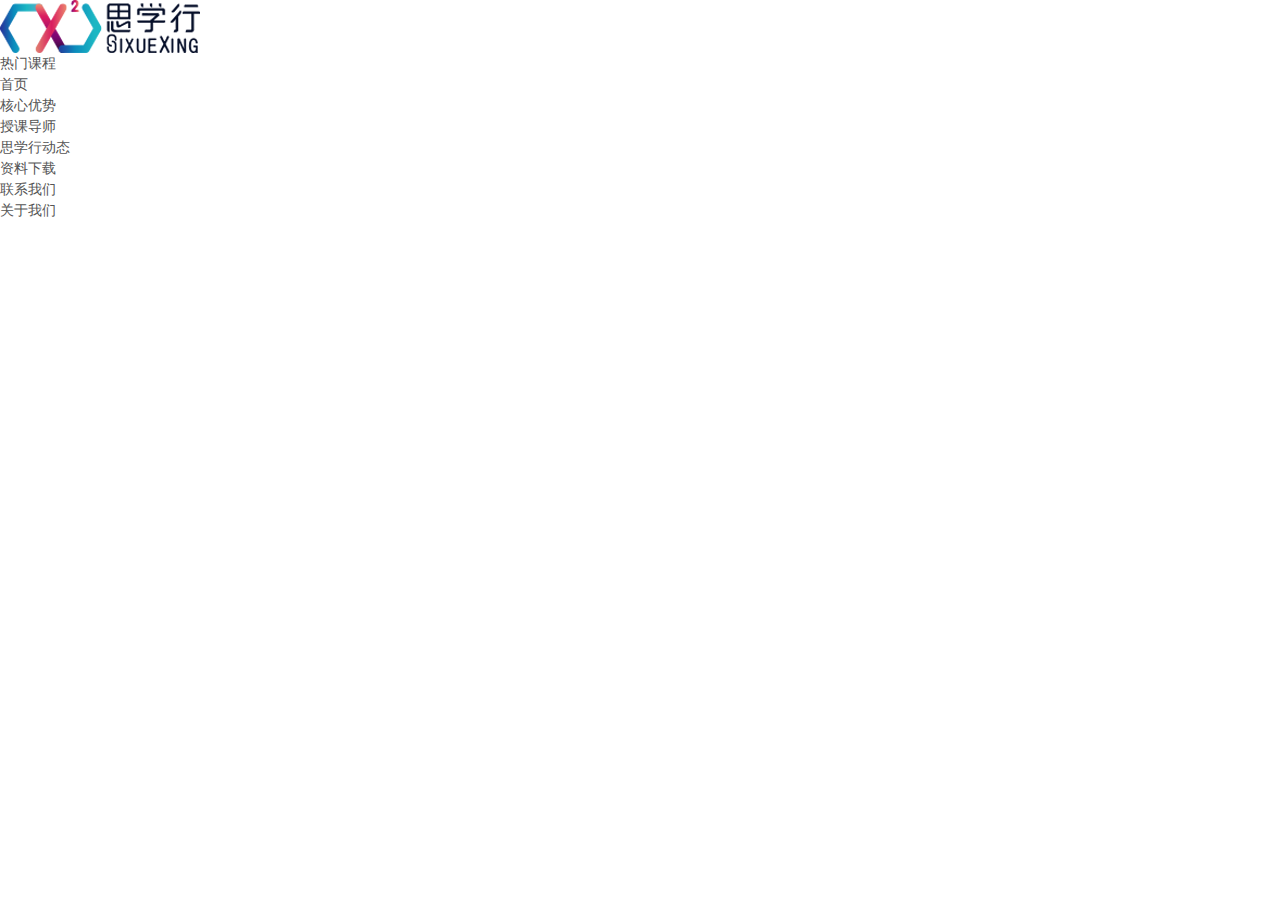
==== index.html @ 497a77ad "update" ====
<!DOCTYPE html>
<html>
	<head>
		<meta charset="utf-8">
		<title>思学行</title>
		<link rel="stylesheet" href="css/bootstrap.css">
		<link rel="stylesheet" href="css/swiper.css">
		<link rel="stylesheet" type="text/css" href="css/init.css"/>
		<script type="text/javascript" src="js/utils/zepto1-2.min.js"></script>
	</head>
	<body>
		<div className='header-container'>
			<div className="header-position">
				<div className="header-top">
					<img src="../images/logo.png" alt=""/>
				</div>
				<div className="header-nav">
					<div className="nav-left">热门课程</div>
					<ul className="nav-right">
						<li>首页<span></span></li>
						<li>核心优势<span></span></li>
						<li>授课导师<span></span></li>
						<li>思学行动态<span></span></li>
						<li>资料下载<span></span></li>
						<li>联系我们<span></span></li>
						<li>关于我们<span></span></li>
					</ul>
				</div>
			</div>
		</div>
	</body>
</html>
---- css/init.css ----
body,div,dl,dt,dd,ul,ol,li,h1,h2,h3,h4,h5,h6,pre,code,form,fieldset,legend,input,button,textarea,p,blockquote,th,td { margin:0; padding:0; }
body { background:#fff; color:#555; font-size:14px; font-family: Verdana, Arial, Helvetica, sans-serif; }
td,th,caption { font-size:14px; }
h1, h2, h3, h4, h5, h6 { font-weight:normal; font-size:100%; }
address, caption, cite, code, dfn, em, strong, th, var { font-style:normal; font-weight:normal;}
a { color:#555; text-decoration:none; }
a:hover { text-decoration:underline; }
img { border:none; }
ol,ul,li { list-style:none; }
input, textarea, select, button { font:14px Verdana,Helvetica,Arial,sans-serif; }
table { border-collapse:collapse; }
html {overflow-y: scroll;}

.clearfix:after {content: "."; display: block; height:0; clear:both; visibility: hidden;}
.clearfix { *zoom:1; }
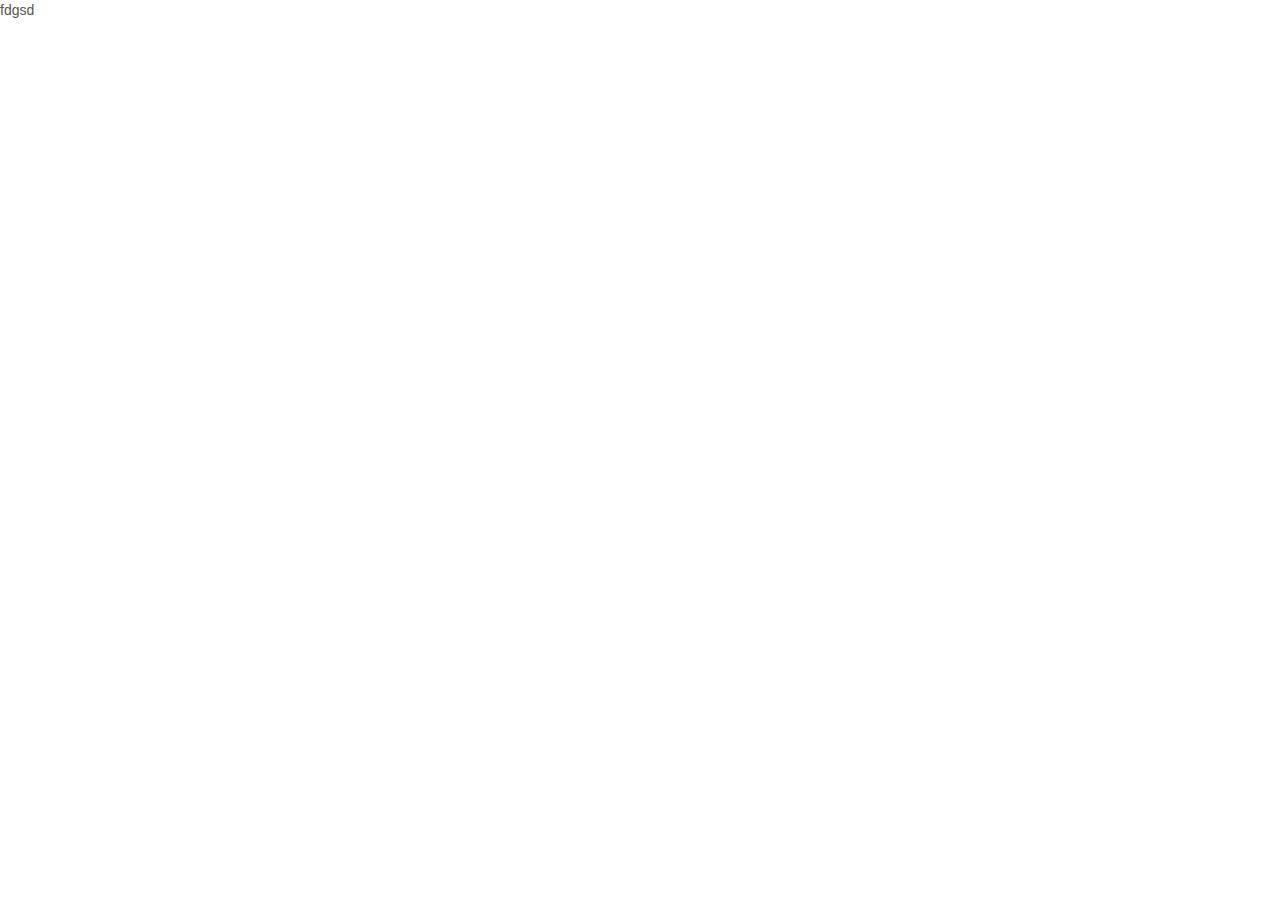
==== commit 95da62c0: "update" ====
--- a/index.html
+++ b/index.html
@@ -2,31 +2,20 @@
 <html>
 	<head>
 		<meta charset="utf-8">
+		<meta name="viewport" content="width=device-width, user-scalable=no, initial-scale=1.0, maximum-scale=1.0, minimum-scale=1.0">
 		<title>思学行</title>
+
 		<link rel="stylesheet" href="css/bootstrap.css">
-		<link rel="stylesheet" href="css/swiper.css">
+		<link rel="stylesheet" href="css/swiper.min.css">
 		<link rel="stylesheet" type="text/css" href="css/init.css"/>
-		<script type="text/javascript" src="js/utils/zepto1-2.min.js"></script>
+		<link rel="stylesheet" type="text/css" href="css/header.css">
+		<script src="js/utils/jquery.1.9.min.js" type="text/javascript" charset="utf-8"></script>
+		<script src="js/utils/swiper.min.js" type="text/javascript" charset="utf-8"></script>
+		<script src="js/utils/pm.min.js" type="text/javascript" charset="utf-8"></script>
 	</head>
 	<body>
-		<div className='header-container'>
-			<div className="header-position">
-				<div className="header-top">
-					<img src="../images/logo.png" alt=""/>
-				</div>
-				<div className="header-nav">
-					<div className="nav-left">热门课程</div>
-					<ul className="nav-right">
-						<li>首页<span></span></li>
-						<li>核心优势<span></span></li>
-						<li>授课导师<span></span></li>
-						<li>思学行动态<span></span></li>
-						<li>资料下载<span></span></li>
-						<li>联系我们<span></span></li>
-						<li>关于我们<span></span></li>
-					</ul>
-				</div>
-			</div>
+		<div class='header-container'>
+			fdgsd
 		</div>
 	</body>
 </html>
--- a/css/header.css
+++ b/css/header.css
@@ -0,0 +1,75 @@
+.header-position{
+    width: 1200px;
+    margin: 0 auto;
+}
+.header-top{
+	height: 110px;
+	width: 100%;
+}
+
+.header-top img{
+  margin: 30px 0;
+}
+
+.header-container{
+  height: 160px;
+  width: 100%;
+  min-width: 1200px;
+  
+  .header-nav{
+    position: relative;
+    height: 50px;
+    width: 100%;
+    display: flex;
+    flex-wrap: nowrap;
+    .nav-left{
+      width: 200px;
+      min-width: 200px;
+      line-height: 50px;
+      color: #fff;
+      text-align: center;
+      background-color: #007aff;
+    }
+    .nav-right{
+      width: calc(100vw - 200px);
+      line-height: 50px;
+      padding:0 104px;
+      box-sizing: border-box;
+      display: flex;
+      flex-wrap: nowrap;
+      li {
+        line-height: 50px;
+        min-width: 70px;
+        text-align: center;
+        margin: 0 10px;
+        &:hover{
+          span{
+            width: 100%;
+            transition:width .5s;
+          }
+        }
+        span{
+          width: 0;
+          margin: 0 auto;
+          transition:width .5s;
+          display: block;
+          border-bottom: 3px solid #007aff;
+          margin-top: -3px;
+        }
+        a{
+          color: #666 !important;
+          font-size: 14px;
+          text-decoration: none;
+          display: block;
+          padding: 0 20px;
+          box-sizing: border-box;
+          white-space: nowrap;
+        }
+        .active{
+          background-color: #007aff;
+          color: #fff!important;
+        }
+      }
+    }
+  }
+}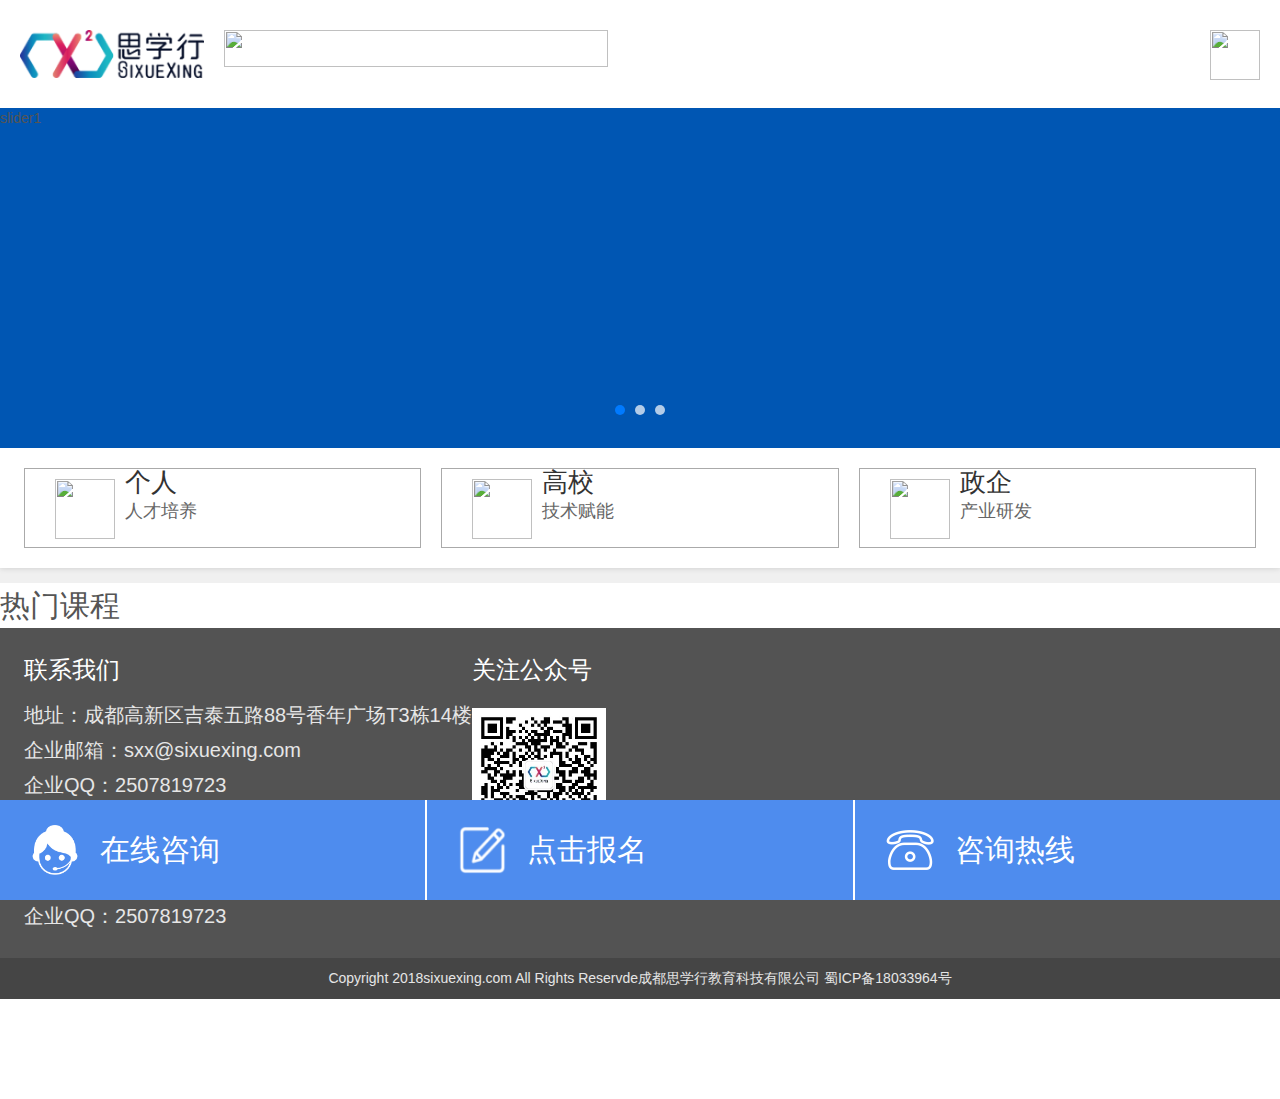
==== commit a397a898: "update" ====
--- a/index.html
+++ b/index.html
@@ -7,7 +7,7 @@
 
 		<link rel="stylesheet" href="css/bootstrap.css">
 		<link rel="stylesheet" href="css/swiper.min.css">
-		<link rel="stylesheet" type="text/css" href="css/init.css"/>
+		<link rel="stylesheet" type="text/css" href="css/init.css" />
 		<link rel="stylesheet" type="text/css" href="css/header.css">
 		<script src="js/utils/jquery.1.9.min.js" type="text/javascript" charset="utf-8"></script>
 		<script src="js/utils/swiper.min.js" type="text/javascript" charset="utf-8"></script>
@@ -15,7 +15,89 @@
 	</head>
 	<body>
 		<div class='header-container'>
-			fdgsd
+			<div class="header-logo">
+				<img class="logo" src="images/logo.png" alt="">
+				<img class="header-text" src="images/headertext.png" alt="">
+				<img class="menu-btn" src="images/menubtn.png" alt="">
+			</div>
+			<div class="swiper-container">
+				<div class="swiper-wrapper">
+					<div class="swiper-slide">slider1</div>
+					<div class="swiper-slide">slider2</div>
+					<div class="swiper-slide">slider3</div>
+				</div>
+				<div class="swiper-pagination swiper-pagination-bullets" ></div>
+			</div>
+		</div>
+		<div class="home-container">
+			<div id="item1">
+				<div class="list">
+					<img src="images/server/self.png" alt="">
+					<div class="box">
+						<span>个人</span>
+						<div class="text">人才培养</div>
+					</div>
+				</div>
+				<div class="list">
+					<img src="images/server/university.png" alt="">
+					<div class="box">
+						<span>高校</span>
+						<div class="text">技术赋能</div>
+					</div>
+					
+				</div>
+				<div class="list">
+					<img src="images/server/enterprise.png" alt="">
+					<div class="box">
+						<span>政企</span>
+						<div class="text">产业研发</div>
+					</div>
+				</div>
+			</div>
+			<div id="item2">
+				<div class="title">热门课程</div>
+			</div>
+		</div>
+		<div class="footer-container">
+			<div class="box">
+				<span>联系我们</span>
+				<div class="text">地址：成都高新区吉泰五路88号香年广场T3栋14楼</div>
+				<div class="text">企业邮箱：sxx@sixuexing.com</div>
+				<div class="text" style="margin-bottom: 0.2rem;">企业QQ：2507819723</div>
+				<span>服务热线</span>
+				<i>400-000-0000</i>
+				<div class="text">企业QQ：2507819723</div>
+			</div>
+			<div class="box">
+				<span>关注公众号</span>
+				<img src="images/footer/publicNum.png" alt="">
+				<div class="zixun">动态和资讯都在这里</div>
+			</div>
+		</div>
+		<div class="bottomText">
+			<p class="text">Copyright 2018sixuexing.com All Rights Reservde成都思学行教育科技有限公司
+			蜀ICP备18033964号</p>
+		</div>
+		<div class="bottomBtn">
+			<div class="btn-box">
+				<img src="images/footer/online.png" alt="">
+				<div class="text">在线咨询</div>
+			</div>
+			<div class="btn-box">
+				<img src="images/footer/baoming.png" alt="">
+				<div class="text">点击报名</div>
+			</div>
+			<div class="btn-box">
+				<img src="images/footer/server.png" alt="">
+				<div class="text">咨询热线</div>
+			</div>
 		</div>
 	</body>
+	<script type="text/javascript">
+		var mySwiper = new Swiper('.swiper-container', {
+			autoplay: 3000, //可选选项，自动滑动
+			pagination: '.swiper-pagination',
+			paginationType: 'bullets',
+		})
+	</script>
 </html>
--- a/css/header.css
+++ b/css/header.css
@@ -1,75 +1,207 @@
-.header-position{
-    width: 1200px;
+.header-container{
+  width: 100%;
+  height: 1.08rem;
+}
+.header-container .header-logo{
+	display: flex;
+	flex-wrap: nowrap;
+	position: relative;
+	padding: 0.3rem 0.2rem;
+	box-sizing: border-box;
+}
+.header-container .header-logo .logo{
+	width: 1.84rem;
+	height: 0.48rem;
+	margin-right: 0.2rem;
+}
+.header-container .header-logo .header-text{
+	width: 3.84rem;
+	height: 0.37rem;
+}
+.header-container .header-logo .menu-btn{
+	width: 0.5rem;
+	height: 0.5rem;
+	position: absolute;
+	top: 0.3rem;
+	right: 0.2rem;
+}
+.swiper-container{
+	width: 100%;
+	height: 3.4rem;
+}
+.swiper-container .swiper-slide{
+	background: #0056B3;
+}
+.swiper-pagination {
+	top: 86%;
+}
+.swiper-pagination .swiper-pagination-bullet{
+	width: 0.1rem;
+	height: 0.1rem;
+}
+
+.footer-container{
+	display: flex;
+	width: 100%;
+	flex-wrap: nowrap;
+	background-color: #535353;
+	padding: 0.24rem;
+	box-sizing: border-box;
+}
+.footer-container .box{
+	color: #fff;
+}
+.footer-container .box i{
+	font-size: 0.2rem;
+	color: #5BBBFF;
+}
+.footer-container .box span{
+	font-size: 0.24rem;
+	color: #fff;
+	margin-bottom: 0.1rem;
+	width: 100%;
+	display: block;
+}
+.footer-container .box .text{
+	font-size: 0.2rem;
+	color: #E6E6E6;
+	line-height: 0.35rem;
+}
+.footer-container .box img{
+	width: 1.34rem;
+	height: 1.34rem;
+	margin: 0.1rem 0;
+}
+.footer-container .box .zixun{
+	color: #D6D6D6;
+	font-size: 0.16rem;
+}
+.bottomText{
+	background-color: #454545;
+	padding: 0.1rem 0.3rem;
+	box-sizing: border-box;
+	margin-bottom: 1rem;
+}
+.bottomText .text{
+	color:#E6E6E6;
+	font-size: 0.14rem;
+	text-align: center;
+}
+.bottomBtn{
+	display: flex;
+	flex-wrap: nowrap;
+	background-color: #4E8CEE;
+	height: 1rem;
+	position: fixed;
+	bottom: 0;
+	width: 100%;
+}
+.bottomBtn .btn-box{
+	flex: 1;
+	padding: 0.25rem 0.3rem;
+	box-sizing: border-box;
+	border-right: 0.02rem solid #fff;
+	display: flex;
+	flex-wrap: nowrap;
+	cursor: pointer;
+}
+.bottomBtn .btn-box:last-child{
+	border: 0;
+}
+.bottomBtn .btn-box img{
+	width: 0.5rem;
+	height: 0.5rem;
+	margin-right: 0.2rem;
+}
+.bottomBtn .btn-box .text{
+	color: #fff;
+	font-size: 0.3rem;
+	white-space: nowrap;
+	line-height: 0.5rem;
+}
+/* .home-container .title .span{
+	float: left;
+	display: block;
+	width: 12px;
+	height: 12px;
+	padding: 3px;
+	box-sizing: border-box;
+	border-radius: 50%;
+	background-color: #B3D2FC;
+	margin: 10px 40px;
+} 
+.home-container .title .span span{
+	display: block;
+	width: 6px;
+	height: 6px;
+	border-radius: 50%;
+	background-color: #67A3F8;
+}
+.home-container .title .text{
+	color: #4B4B4B;
+	font-size: 30px;
+	float: left;
+}
+.home-container .title{
+    height: 30px;
+    line-height: 30px;
+    width: 400px;
     margin: 0 auto;
-}
-.header-top{
-	height: 110px;
-	width: 100%;
-}
-
-.header-top img{
-  margin: 30px 0;
-}
-
-.header-container{
-  height: 160px;
-  width: 100%;
-  min-width: 1200px;
-  
-  .header-nav{
-    position: relative;
-    height: 50px;
-    width: 100%;
-    display: flex;
-    flex-wrap: nowrap;
-    .nav-left{
-      width: 200px;
-      min-width: 200px;
-      line-height: 50px;
-      color: #fff;
-      text-align: center;
-      background-color: #007aff;
-    }
-    .nav-right{
-      width: calc(100vw - 200px);
-      line-height: 50px;
-      padding:0 104px;
-      box-sizing: border-box;
-      display: flex;
-      flex-wrap: nowrap;
-      li {
-        line-height: 50px;
-        min-width: 70px;
-        text-align: center;
-        margin: 0 10px;
-        &:hover{
-          span{
-            width: 100%;
-            transition:width .5s;
-          }
-        }
-        span{
-          width: 0;
-          margin: 0 auto;
-          transition:width .5s;
-          display: block;
-          border-bottom: 3px solid #007aff;
-          margin-top: -3px;
-        }
-        a{
-          color: #666 !important;
-          font-size: 14px;
-          text-decoration: none;
-          display: block;
-          padding: 0 20px;
-          box-sizing: border-box;
-          white-space: nowrap;
-        }
-        .active{
-          background-color: #007aff;
-          color: #fff!important;
-        }
-      }
-    }
-  }
+    margin-top: 60px;
+    margin-bottom: 10px;
+} */
+.home-container{
+	background-color:#F0F0F0;
+}
+#item1{
+	background-color: #fff;
+	margin-top: 3.4rem;
+	height: 1.2rem;
+	width: 100%;
+	padding: 0.2rem 0.24rem;
+	box-sizing: border-box;
+	display: flex;
+	flex-wrap: nowrap;
+	box-shadow: 0 0 0.06rem rgba(0,0,0,.16);
+}
+#item1 .list{
+	width: 2.2rem;
+	height: 0.8rem;
+	border: 1px solid #AAAAAA;
+	margin-right: 20px;
+	flex: 1;
+	display: flex;
+	flex-wrap: nowrap;
+	padding: 0.1rem 0 0.1rem 0.3rem;
+	box-sizing: border-box;
+}
+#item1 .list:last-child{
+	margin-right: 0;
+}
+#item1 .list .box {
+	margin-top: -0.1rem;
+}
+#item1 .list img{
+	width: 0.6rem;
+	height: 0.6rem;
+	margin-right: 0.1rem;
+}
+#item1 .list .box span{
+	font-size: 0.26rem;
+	line-height: 0.26rem;
+	color: #333;
+}
+#item1 .list .box .text{
+	margin-top: 0.05rem;
+	font-size: 0.18rem;
+	line-height: 0.18rem;
+	color: #666;
+	white-space: nowrap;
+}
+#item2{
+	background-color: #fff;
+	margin-top: 0.15rem;
+}
+#item2 .title{
+	font-size: 0.3rem;
 }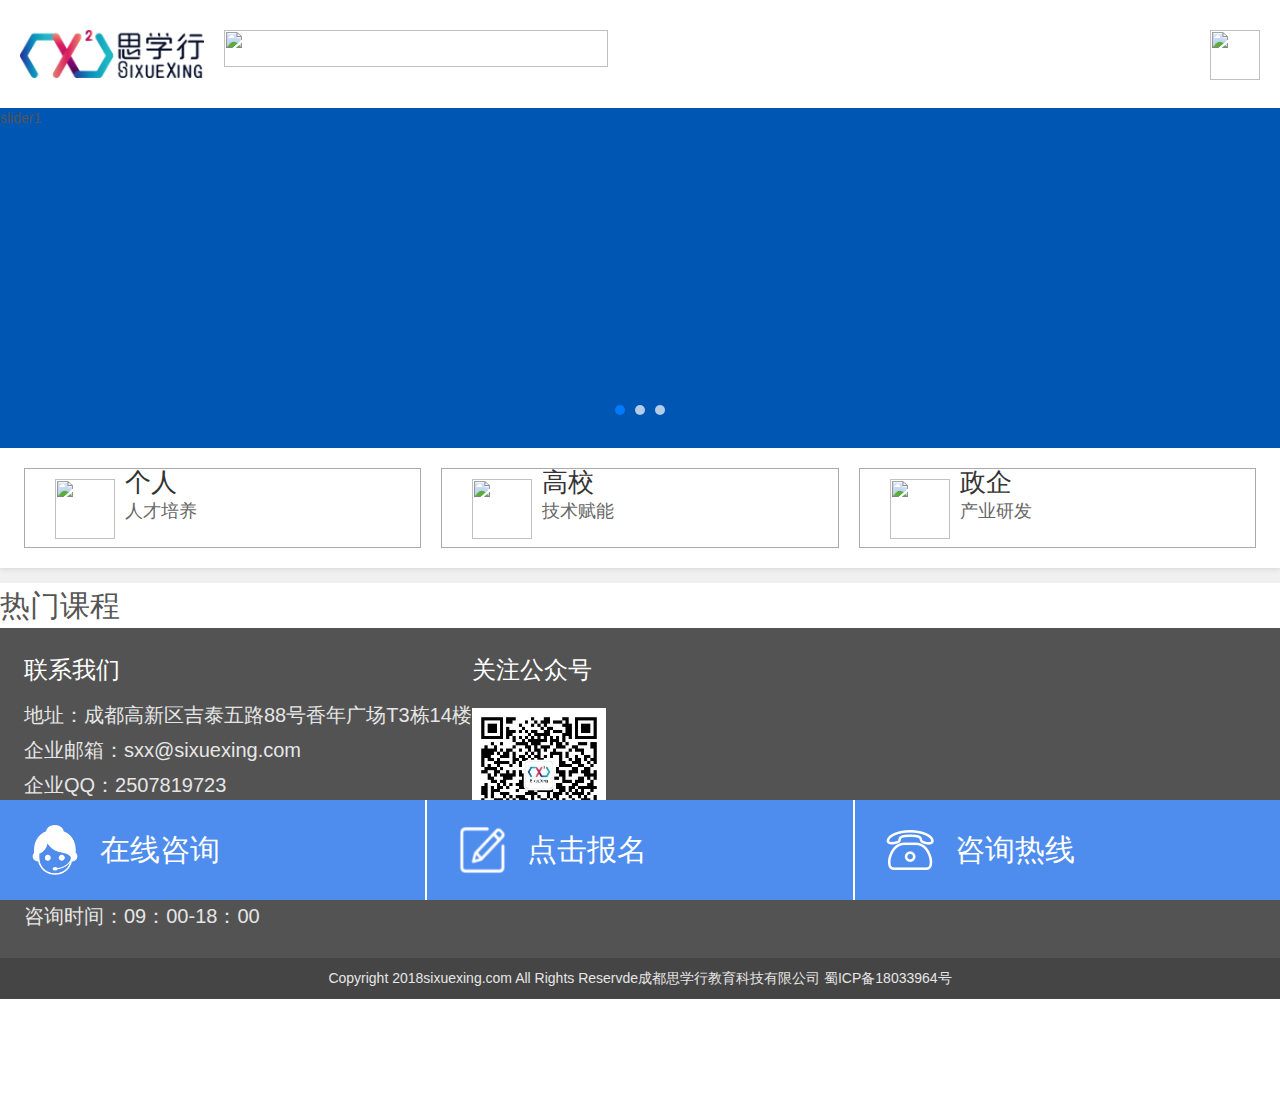
==== commit d7756ddb: "update" ====
--- a/index.html
+++ b/index.html
@@ -8,7 +8,7 @@
 		<link rel="stylesheet" href="css/bootstrap.css">
 		<link rel="stylesheet" href="css/swiper.min.css">
 		<link rel="stylesheet" type="text/css" href="css/init.css" />
-		<link rel="stylesheet" type="text/css" href="css/header.css">
+		<link rel="stylesheet" type="text/css" href="css/common.css">
 		<script src="js/utils/jquery.1.9.min.js" type="text/javascript" charset="utf-8"></script>
 		<script src="js/utils/swiper.min.js" type="text/javascript" charset="utf-8"></script>
 		<script src="js/utils/pm.min.js" type="text/javascript" charset="utf-8"></script>
@@ -66,7 +66,7 @@
 				<div class="text" style="margin-bottom: 0.2rem;">企业QQ：2507819723</div>
 				<span>服务热线</span>
 				<i>400-000-0000</i>
-				<div class="text">企业QQ：2507819723</div>
+				<div class="text">咨询时间：09：00-18：00</div>
 			</div>
 			<div class="box">
 				<span>关注公众号</span>
--- a/css/common.css
+++ b/css/common.css
@@ -0,0 +1,207 @@
+.header-container{
+  width: 100%;
+  height: 1.08rem;
+}
+.header-container .header-logo{
+	display: flex;
+	flex-wrap: nowrap;
+	position: relative;
+	padding: 0.3rem 0.2rem;
+	box-sizing: border-box;
+}
+.header-container .header-logo .logo{
+	width: 1.84rem;
+	height: 0.48rem;
+	margin-right: 0.2rem;
+}
+.header-container .header-logo .header-text{
+	width: 3.84rem;
+	height: 0.37rem;
+}
+.header-container .header-logo .menu-btn{
+	width: 0.5rem;
+	height: 0.5rem;
+	position: absolute;
+	top: 0.3rem;
+	right: 0.2rem;
+}
+.swiper-container{
+	width: 100%;
+	height: 3.4rem;
+}
+.swiper-container .swiper-slide{
+	background: #0056B3;
+}
+.swiper-pagination {
+	top: 86%;
+}
+.swiper-pagination .swiper-pagination-bullet{
+	width: 0.1rem;
+	height: 0.1rem;
+}
+
+.footer-container{
+	display: flex;
+	width: 100%;
+	flex-wrap: nowrap;
+	background-color: #535353;
+	padding: 0.24rem;
+	box-sizing: border-box;
+}
+.footer-container .box{
+	color: #fff;
+}
+.footer-container .box i{
+	font-size: 0.2rem;
+	color: #5BBBFF;
+}
+.footer-container .box span{
+	font-size: 0.24rem;
+	color: #fff;
+	margin-bottom: 0.1rem;
+	width: 100%;
+	display: block;
+}
+.footer-container .box .text{
+	font-size: 0.2rem;
+	color: #E6E6E6;
+	line-height: 0.35rem;
+}
+.footer-container .box img{
+	width: 1.34rem;
+	height: 1.34rem;
+	margin: 0.1rem 0;
+}
+.footer-container .box .zixun{
+	color: #D6D6D6;
+	font-size: 0.16rem;
+}
+.bottomText{
+	background-color: #454545;
+	padding: 0.1rem 0.3rem;
+	box-sizing: border-box;
+	margin-bottom: 1rem;
+}
+.bottomText .text{
+	color:#E6E6E6;
+	font-size: 0.14rem;
+	text-align: center;
+}
+.bottomBtn{
+	display: flex;
+	flex-wrap: nowrap;
+	background-color: #4E8CEE;
+	height: 1rem;
+	position: fixed;
+	bottom: 0;
+	width: 100%;
+}
+.bottomBtn .btn-box{
+	flex: 1;
+	padding: 0.25rem 0.3rem;
+	box-sizing: border-box;
+	border-right: 0.02rem solid #fff;
+	display: flex;
+	flex-wrap: nowrap;
+	cursor: pointer;
+}
+.bottomBtn .btn-box:last-child{
+	border: 0;
+}
+.bottomBtn .btn-box img{
+	width: 0.5rem;
+	height: 0.5rem;
+	margin-right: 0.2rem;
+}
+.bottomBtn .btn-box .text{
+	color: #fff;
+	font-size: 0.3rem;
+	white-space: nowrap;
+	line-height: 0.5rem;
+}
+/* .home-container .title .span{
+	float: left;
+	display: block;
+	width: 12px;
+	height: 12px;
+	padding: 3px;
+	box-sizing: border-box;
+	border-radius: 50%;
+	background-color: #B3D2FC;
+	margin: 10px 40px;
+} 
+.home-container .title .span span{
+	display: block;
+	width: 6px;
+	height: 6px;
+	border-radius: 50%;
+	background-color: #67A3F8;
+}
+.home-container .title .text{
+	color: #4B4B4B;
+	font-size: 30px;
+	float: left;
+}
+.home-container .title{
+    height: 30px;
+    line-height: 30px;
+    width: 400px;
+    margin: 0 auto;
+    margin-top: 60px;
+    margin-bottom: 10px;
+} */
+.home-container{
+	background-color:#F0F0F0;
+}
+#item1{
+	background-color: #fff;
+	margin-top: 3.4rem;
+	height: 1.2rem;
+	width: 100%;
+	padding: 0.2rem 0.24rem;
+	box-sizing: border-box;
+	display: flex;
+	flex-wrap: nowrap;
+	box-shadow: 0 0 0.06rem rgba(0,0,0,.16);
+}
+#item1 .list{
+	width: 2.2rem;
+	height: 0.8rem;
+	border: 1px solid #AAAAAA;
+	margin-right: 20px;
+	flex: 1;
+	display: flex;
+	flex-wrap: nowrap;
+	padding: 0.1rem 0 0.1rem 0.3rem;
+	box-sizing: border-box;
+}
+#item1 .list:last-child{
+	margin-right: 0;
+}
+#item1 .list .box {
+	margin-top: -0.1rem;
+}
+#item1 .list img{
+	width: 0.6rem;
+	height: 0.6rem;
+	margin-right: 0.1rem;
+}
+#item1 .list .box span{
+	font-size: 0.26rem;
+	line-height: 0.26rem;
+	color: #333;
+}
+#item1 .list .box .text{
+	margin-top: 0.05rem;
+	font-size: 0.18rem;
+	line-height: 0.18rem;
+	color: #666;
+	white-space: nowrap;
+}
+#item2{
+	background-color: #fff;
+	margin-top: 0.15rem;
+}
+#item2 .title{
+	font-size: 0.3rem;
+}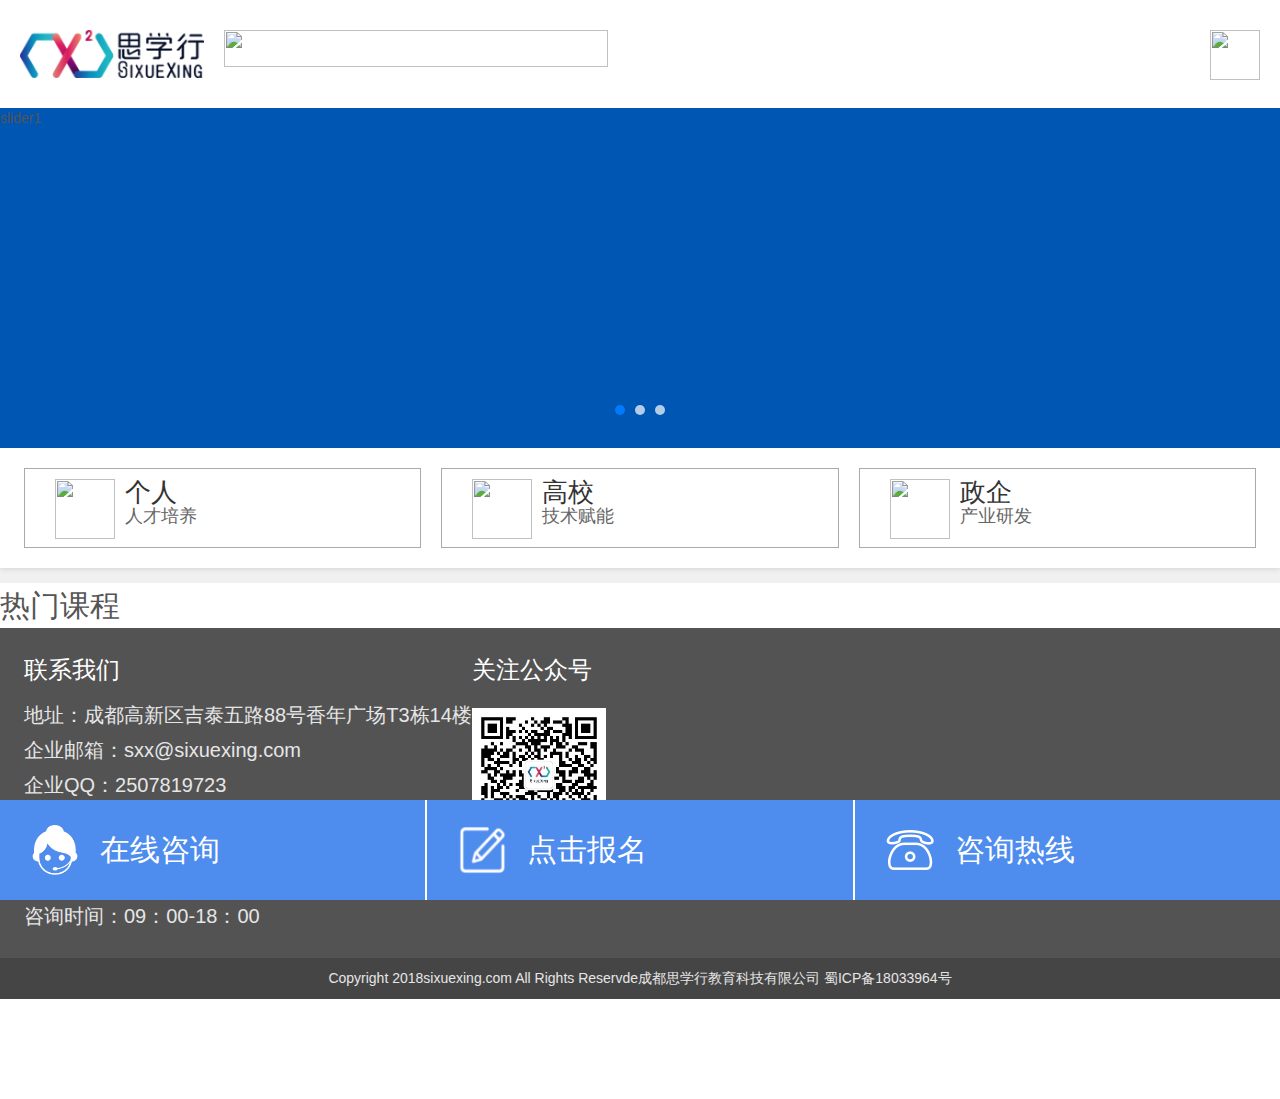
==== commit 82c434e6: "update" ====
--- a/index.html
+++ b/index.html
@@ -9,6 +9,7 @@
 		<link rel="stylesheet" href="css/swiper.min.css">
 		<link rel="stylesheet" type="text/css" href="css/init.css" />
 		<link rel="stylesheet" type="text/css" href="css/common.css">
+		<link rel="stylesheet" type="text/css" href="css/home/home.css"/>
 		<script src="js/utils/jquery.1.9.min.js" type="text/javascript" charset="utf-8"></script>
 		<script src="js/utils/swiper.min.js" type="text/javascript" charset="utf-8"></script>
 		<script src="js/utils/pm.min.js" type="text/javascript" charset="utf-8"></script>
--- a/css/common.css
+++ b/css/common.css
@@ -150,58 +150,3 @@
     margin-top: 60px;
     margin-bottom: 10px;
 } */
-.home-container{
-	background-color:#F0F0F0;
-}
-#item1{
-	background-color: #fff;
-	margin-top: 3.4rem;
-	height: 1.2rem;
-	width: 100%;
-	padding: 0.2rem 0.24rem;
-	box-sizing: border-box;
-	display: flex;
-	flex-wrap: nowrap;
-	box-shadow: 0 0 0.06rem rgba(0,0,0,.16);
-}
-#item1 .list{
-	width: 2.2rem;
-	height: 0.8rem;
-	border: 1px solid #AAAAAA;
-	margin-right: 20px;
-	flex: 1;
-	display: flex;
-	flex-wrap: nowrap;
-	padding: 0.1rem 0 0.1rem 0.3rem;
-	box-sizing: border-box;
-}
-#item1 .list:last-child{
-	margin-right: 0;
-}
-#item1 .list .box {
-	margin-top: -0.1rem;
-}
-#item1 .list img{
-	width: 0.6rem;
-	height: 0.6rem;
-	margin-right: 0.1rem;
-}
-#item1 .list .box span{
-	font-size: 0.26rem;
-	line-height: 0.26rem;
-	color: #333;
-}
-#item1 .list .box .text{
-	margin-top: 0.05rem;
-	font-size: 0.18rem;
-	line-height: 0.18rem;
-	color: #666;
-	white-space: nowrap;
-}
-#item2{
-	background-color: #fff;
-	margin-top: 0.15rem;
-}
-#item2 .title{
-	font-size: 0.3rem;
-}--- a/css/home/home.css
+++ b/css/home/home.css
@@ -0,0 +1,55 @@
+.home-container{
+	background-color:#F0F0F0;
+}
+#item1{
+	background-color: #fff;
+	margin-top: 3.4rem;
+	height: 1.2rem;
+	width: 100%;
+	padding: 0.2rem 0.24rem;
+	box-sizing: border-box;
+	display: flex;
+	flex-wrap: nowrap;
+	box-shadow: 0 0 0.06rem rgba(0,0,0,.16);
+}
+#item1 .list{
+	width: 2.2rem;
+	height: 0.8rem;
+	border: 1px solid #AAAAAA;
+	margin-right: 0.2rem;
+	flex: 1;
+	display: flex;
+	flex-wrap: nowrap;
+	padding: 0.1rem 0 0.1rem 0.3rem;
+	box-sizing: border-box;
+}
+#item1 .list:last-child{
+	margin-right: 0;
+}
+#item1 .list .box {
+	
+}
+#item1 .list img{
+	width: 0.6rem;
+	height: 0.6rem;
+	margin-right: 0.1rem;
+}
+#item1 .list .box span{
+	font-size: 0.26rem;
+	line-height: 0.26rem;
+	color: #333;
+}
+#item1 .list .box .text{
+	/* margin-top: 0.05rem; */
+	font-size: 0.18rem;
+	line-height: 0.18rem;
+	color: #666;
+	white-space: nowrap;
+}
+#item2{
+	background-color: #fff;
+	margin-top: 0.15rem;
+}
+#item2 .title{
+	font-size: 0.3rem;
+}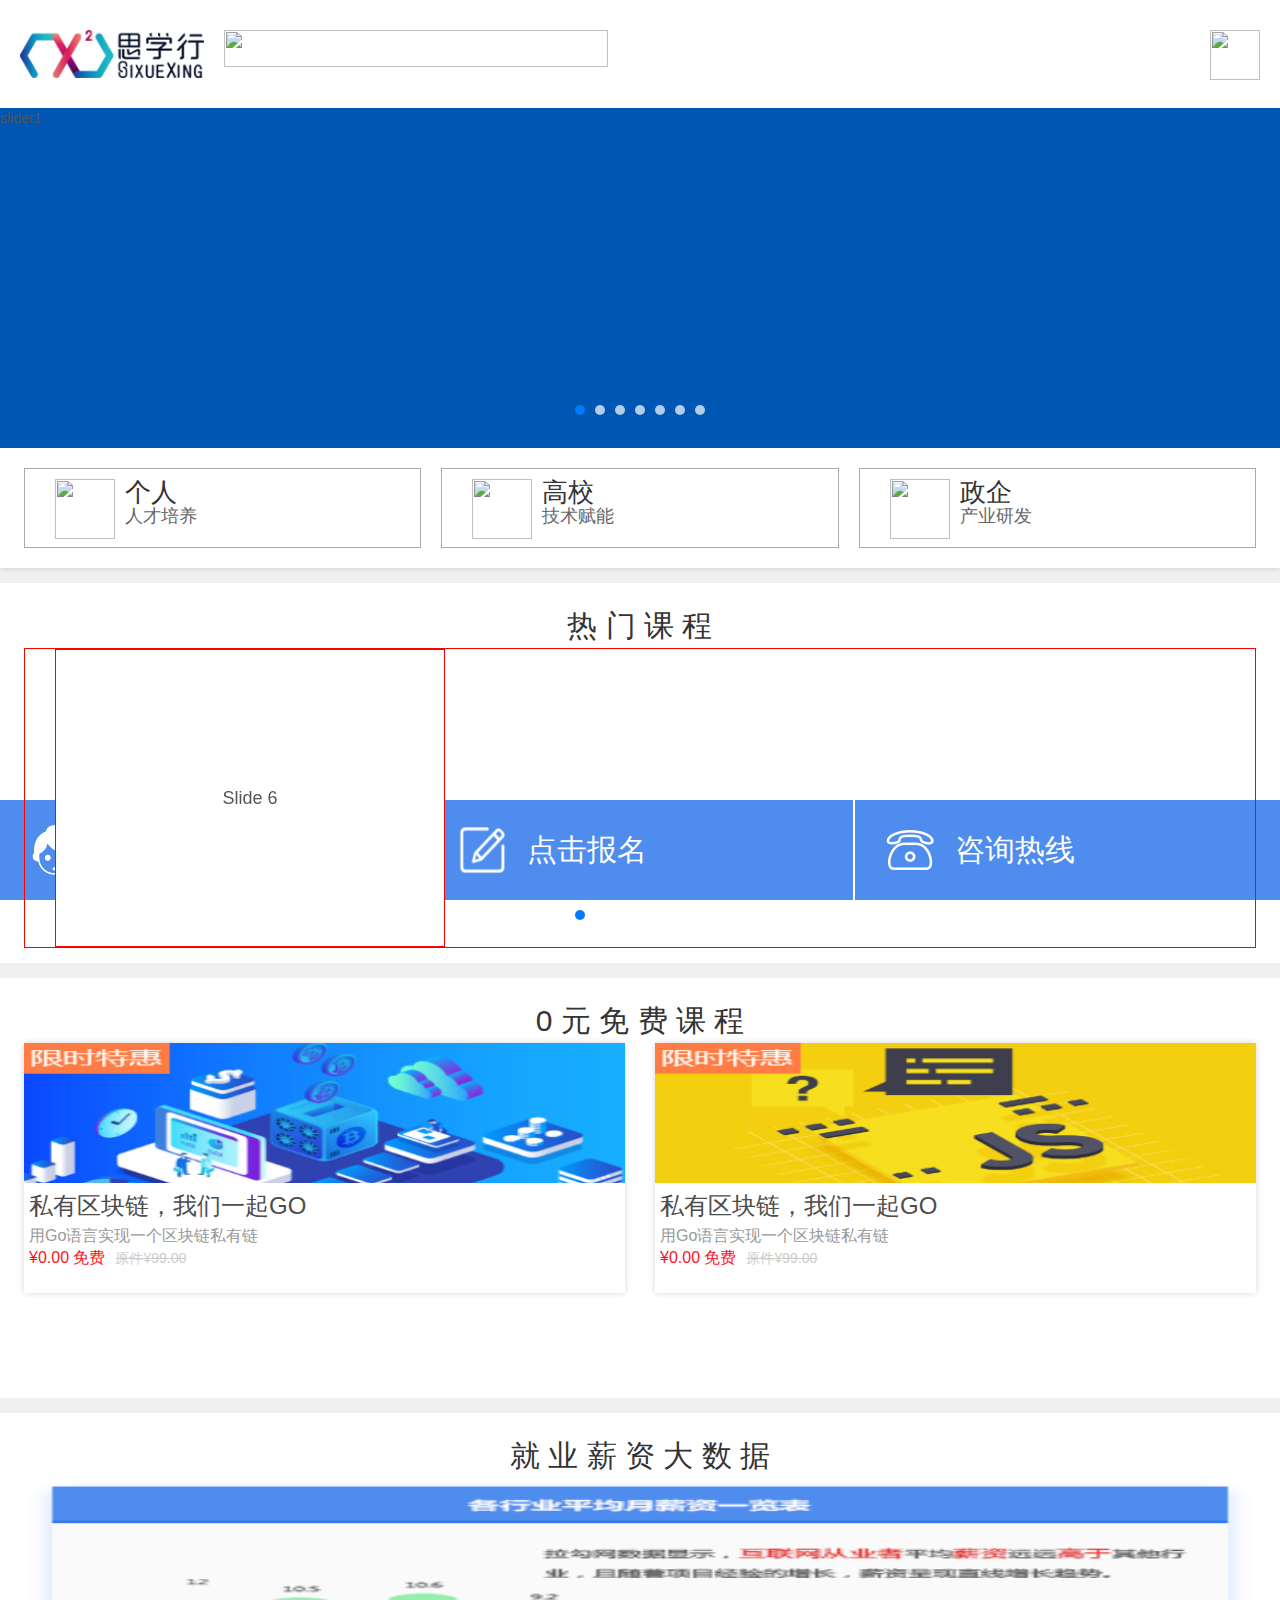
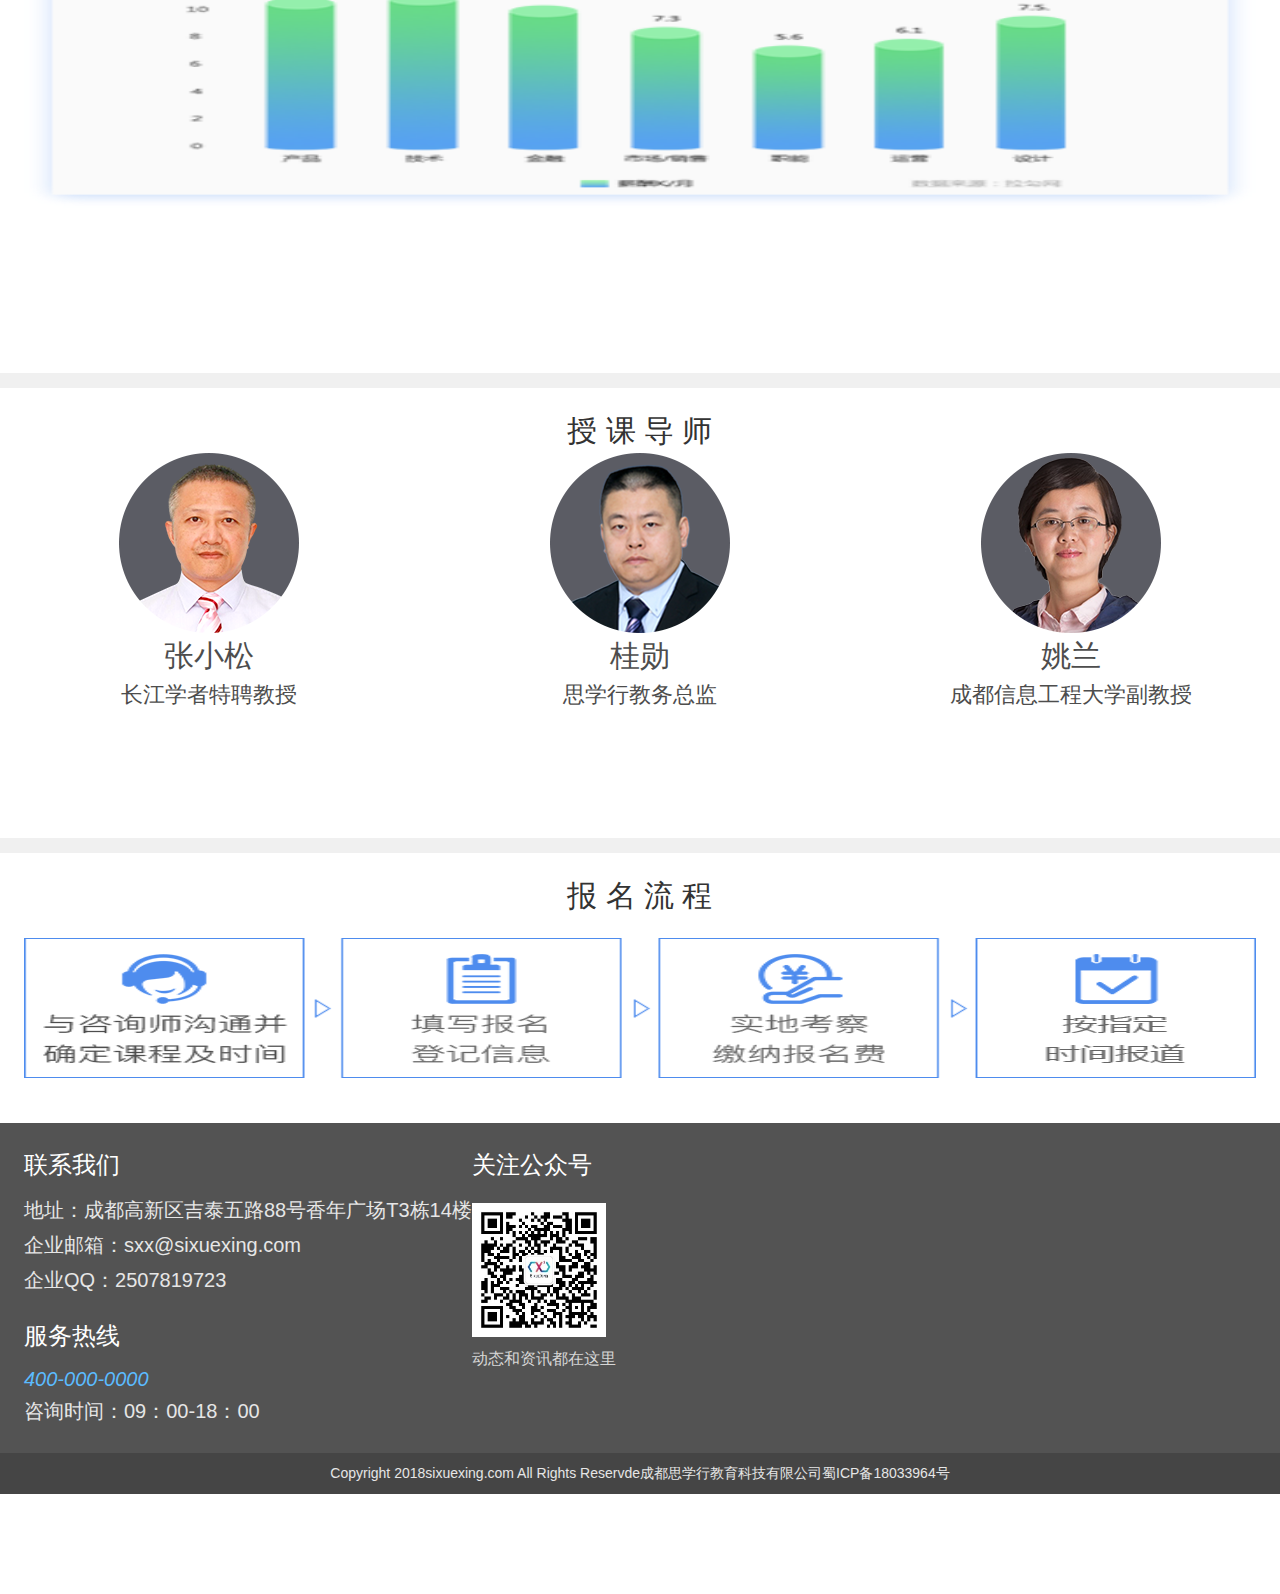
==== commit 1f727d3d: "update" ====
--- a/index.html
+++ b/index.html
@@ -55,8 +55,81 @@
 					</div>
 				</div>
 			</div>
-			<div id="item2">
-				<div class="title">热门课程</div>
+			<div id="item2" class="publicBox">
+				<div class="title">热 门 课 程</div>
+				<div class="swiper-container item2-swiper">
+					<div class="swiper-wrapper">
+						<div class="swiper-slide">Slide 1</div>
+						<div class="swiper-slide">Slide 2</div>
+						<div class="swiper-slide">Slide 3</div>
+						<div class="swiper-slide">Slide 4</div>
+						<div class="swiper-slide">Slide 5</div>
+						<div class="swiper-slide">Slide 6</div>
+					</div>
+					<!-- Add Pagination -->
+					<div class="swiper-pagination"></div>
+				</div>
+			</div>
+			<div id="item3" class="publicBox">
+				<div class="title">0 元 免 费 课 程</div>
+				<div class="item3-content">
+					<div class="list-box">
+						<img src="images/home/1.png" alt="">
+						<div class="content">
+							<div class="title">私有区块链，我们一起GO</div>
+							<div class="description">用Go语言实现一个区块链私有链</div>
+							<div class="text"><span>¥0.00  免费</span><s>原件¥99.00</s></div>
+						</div>
+					</div>
+					<div class="list-box">
+						<img src="images/home/2.png" alt="">
+						<div class="content">
+							<div class="title">私有区块链，我们一起GO</div>
+							<div class="description">用Go语言实现一个区块链私有链</div>
+							<div class="text"><span>¥0.00  免费</span><s>原件¥99.00</s></div>
+						</div>
+					</div>
+				</div>
+			</div>
+			<div id="item4" class="publicBox">
+				<div class="title">就 业 薪 资 大 数 据</div>
+				<div class="lxcontent3 swiper-container">
+					<div class="swiper-wrapper">
+						<div class="lxitem swiper-slide">
+							<img src="images/home/data1.png" alt="">
+						</div>
+						<div class="lxitem swiper-slide">
+							<img src="images/home/data2.png" alt="">
+						</div>
+						<div class="lxitem swiper-slide">
+							<img src="images/home/data3.png" alt="">
+						</div>
+					</div>
+				</div>
+			</div>
+			<div id="item5" class="publicBox">
+				<div class="title">授 课 导 师</div>
+				<div class="item5content">
+					<div class="list">
+						<img src="images/home/teacher1.png" alt="">
+						<div class="name">张小松</div>
+						<div class="title">长江学者特聘教授</div>
+					</div>
+					<div class="list">
+						<img src="images/home/teacher3.png" alt="">
+						<div class="name">桂勋</div>
+						<div class="title">思学行教务总监</div>
+					</div>
+					<div class="list">
+						<img src="images/home/teacher2.png" alt="">
+						<div class="name">姚兰</div>
+						<div class="title">成都信息工程大学副教授</div>
+					</div>
+				</div>
+			</div>
+			<div id="item6" class="publicBox">
+				<div class="title">报 名 流 程</div>
+				<img src="images/BM.png" alt="">
 			</div>
 		</div>
 		<div class="footer-container">
@@ -76,8 +149,7 @@
 			</div>
 		</div>
 		<div class="bottomText">
-			<p class="text">Copyright 2018sixuexing.com All Rights Reservde成都思学行教育科技有限公司
-			蜀ICP备18033964号</p>
+			<p class="text">Copyright 2018sixuexing.com All Rights Reservde成都思学行教育科技有限公司蜀ICP备18033964号</p>
 		</div>
 		<div class="bottomBtn">
 			<div class="btn-box">
@@ -97,8 +169,55 @@
 	<script type="text/javascript">
 		var mySwiper = new Swiper('.swiper-container', {
 			autoplay: 3000, //可选选项，自动滑动
+            loop: true,
 			pagination: '.swiper-pagination',
 			paginationType: 'bullets',
 		})
+        var certifySwiper = new Swiper('.lxcontent3', {
+            watchSlidesProgress: true,
+            slidesPerView: 'auto',
+            centeredSlides: true,
+            loop: true,
+            loopedSlides: 6,
+            grabCursor:true,
+            slideToClickedSlide:true,
+            on: {
+                progress: function(progress) {
+                    for (i = 0; i < this.slides.length; i++) {
+                        var slide = this.slides.eq(i);
+                        var slideProgress = this.slides[i].progress;
+                        modify = 1;
+                        if (Math.abs(slideProgress) > 1) {
+                            modify = (Math.abs(slideProgress) - 1) * 0.1 + 1;//0.3
+                        }
+                        translate = slideProgress * modify * 147 + 'px';//260
+                        scale = 1 - Math.abs(slideProgress) / 15;//5
+                        zIndex = 999 - Math.abs(Math.round(10 * slideProgress));
+                        slide.transform('translateX(' + translate + ') scale(' + scale + ')');
+                        slide.css('zIndex', zIndex);
+                        slide.css('opacity', 1);
+                        if (Math.abs(slideProgress) > 3) {
+                            slide.css('opacity', 0);
+                        }
+                    }
+                },
+                setTransition: function(transition) {
+                    for (var i = 0; i < this.slides.length; i++) {
+                        var slide = this.slides.eq(i)
+                        slide.transition(transition);
+                    }
+
+                }
+            }
+        });
+        var swiper = new Swiper('.item2-swiper', {
+            slidesPerView: 3,
+            slidesPerColumn: 2,
+            spaceBetween: 30,
+            pagination: {
+                el: '.swiper-pagination',
+                clickable: true,
+            },
+        });
 	</script>
 </html>
--- a/css/home/home.css
+++ b/css/home/home.css
@@ -40,16 +40,186 @@
 	color: #333;
 }
 #item1 .list .box .text{
-	/* margin-top: 0.05rem; */
 	font-size: 0.18rem;
 	line-height: 0.18rem;
 	color: #666;
 	white-space: nowrap;
 }
+.publicBox>.title{
+	font-size: 0.3rem;
+	color: #333;
+	text-align: center;
+}
 #item2{
-	background-color: #fff;
-	margin-top: 0.15rem;
+	width: 100%;
+	background-color: #fff;
+	margin-top: 0.15rem;
+	height: 3.8rem;
+	padding: 0.2rem 0.24rem;
+	box-sizing: border-box;
 }
 #item2 .title{
 	font-size: 0.3rem;
+}
+#item2 .item2-swiper {
+	width: 100%;
+	height: 3rem;
+	margin-left: auto;
+	margin-right: auto;
+	border: 1px solid red;
+}
+#item2 .item2-swiper .swiper-slide {
+	text-align: center;
+	border: 1px solid red;
+	font-size: 18px;
+	background: #fff;
+	/* Center slide text vertically */
+	display: -webkit-box;
+	display: -ms-flexbox;
+	display: -webkit-flex;
+	display: flex;
+	-webkit-box-pack: center;
+	-ms-flex-pack: center;
+	-webkit-justify-content: center;
+	justify-content: center;
+	-webkit-box-align: center;
+	-ms-flex-align: center;
+	-webkit-align-items: center;
+	align-items: center;
+}
+#item3{
+	width: 100%;
+	background-color: #fff;
+	margin-top: 0.15rem;
+	height: 4.2rem;
+	padding: 0.2rem 0.24rem;
+	box-sizing: border-box;
+}
+#item3 .item3-content{
+	display: flex;
+}
+#item3 .item3-content .list-box{
+	height: 2.5rem;
+	box-shadow: 0 0 0.06rem rgba(0,0,0,.16);
+	flex: 1;
+	margin-right: 0.3rem;
+}
+#item3 .item3-content .list-box:last-child{
+	margin-right: 0;
+}
+#item3 .item3-content .list-box img{
+	width: 100%;
+	height: 1.4rem;
+}
+#item3 .item3-content .list-box .content{
+	padding: 0.1rem 0.05rem;
+	box-sizing: border-box;
+}
+
+#item3 .item3-content .list-box .title{
+	font-size: 0.24rem;
+	line-height: 0.26rem;
+	color: #4d4d4d;
+	white-space: normal;
+	width: 3.3rem;
+	text-overflow: ellipsis;
+	overflow: hidden;
+}
+#item3 .item3-content .list-box .description{
+	font-size: 0.16rem;
+	line-height:0.24rem;
+	color: #999;
+	width: 3.3rem;
+	white-space: nowrap;
+	text-overflow: ellipsis;
+	overflow: hidden;
+	margin-top: 0.05rem;
+}
+#item3 .item3-content .list-box span{
+	color: #FF121E;
+	margin-right: 0.1rem;
+	font-size: 0.16rem;
+	line-height:0.16rem;
+	white-space: nowrap;
+}
+#item3 .item3-content .list-box s{
+	font-size: 0.14rem;
+	line-height: 0.14rem;
+	color: #ccc;
+	white-space: nowrap;
+}
+
+.lxcontent3{
+	width: 100%;
+	margin: 0 auto;
+	height: 4.3rem;
+}
+
+.lxcontent3 .lxitem{
+	width: 3.8rem;
+	height: 3.3rem;
+	background: #fff;
+}
+
+.lxcontent3 .lxitem img{
+	width: 100%;
+	height: 3.3rem;
+}
+
+#item4{
+	width: 100%;
+	background-color: #fff;
+	margin-top: 0.15rem;
+	height: 5.6rem;
+	padding: 0.2rem 0.24rem;
+	box-sizing: border-box;
+}
+#item5{
+	width: 100%;
+	background-color: #fff;
+	margin-top: 0.15rem;
+	height: 4.5rem;
+	padding: 0.2rem 0.24rem;
+	box-sizing: border-box;
+}
+#item5 .item5content{
+	display: flex;
+	flex-wrap: nowrap;
+}
+#item5 .item5content .list{
+	flex: 1;
+	height: 2.7rem;
+	margin-right: 0.6rem;
+}
+#item5 .item5content .list img{
+	width: 1.8rem;
+	height: 1.8rem;
+	display: block;
+	margin: 0 auto;
+}
+#item5 .item5content .list .name{
+	text-align: center;
+	font-size: 0.3rem;
+	color: #4D4D4D;
+}
+#item5 .item5content .list .title{
+	text-align: center;
+	font-size: 0.22rem;
+	color: #4D4D4D;
+}
+#item5 .item5content .list:last-child{
+	margin-right: 0;
+}
+#item6{
+	width: 100%;
+	background-color: #fff;
+	margin-top: 0.15rem;
+	height: 2.7rem;
+	padding: 0.2rem 0.24rem;
+	box-sizing: border-box;
+}
+#item6 img{
+	width: 100%;
+	margin-top: 0.2rem;
+	height: 1.4rem;
 }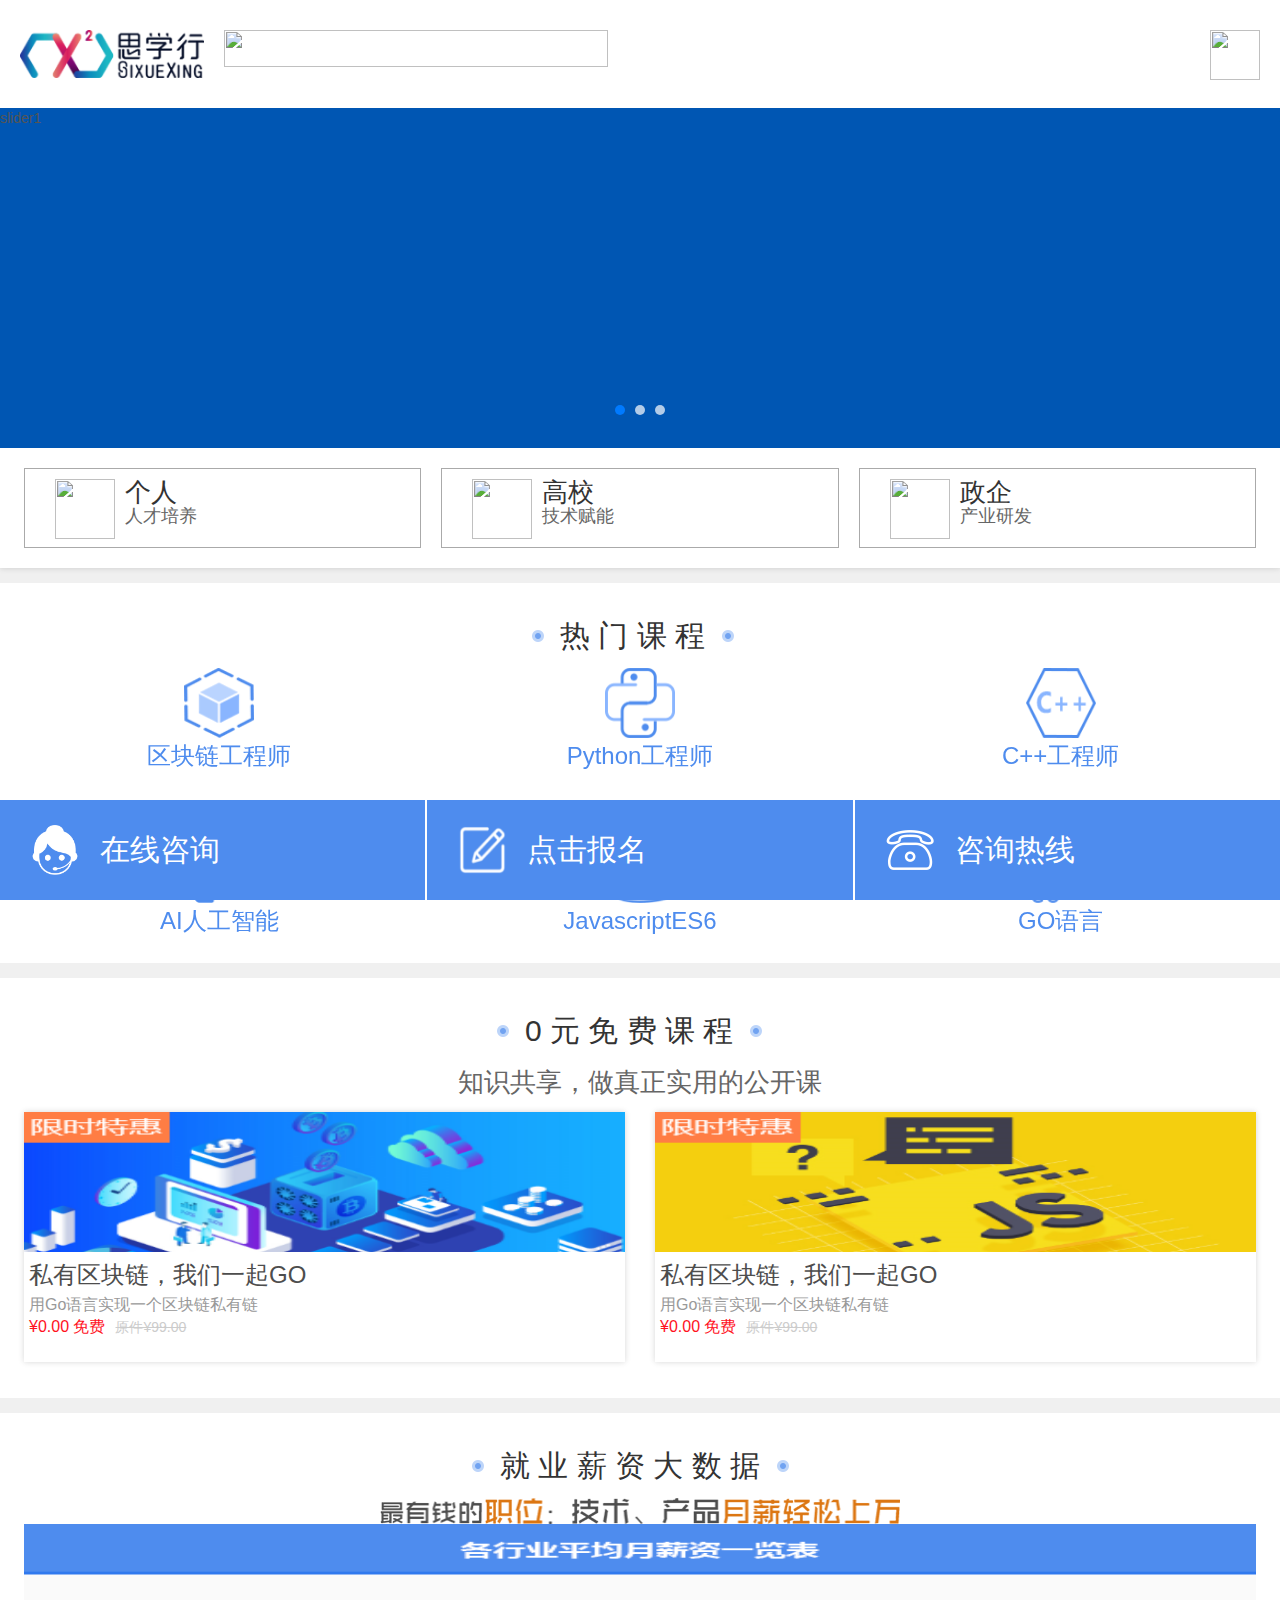
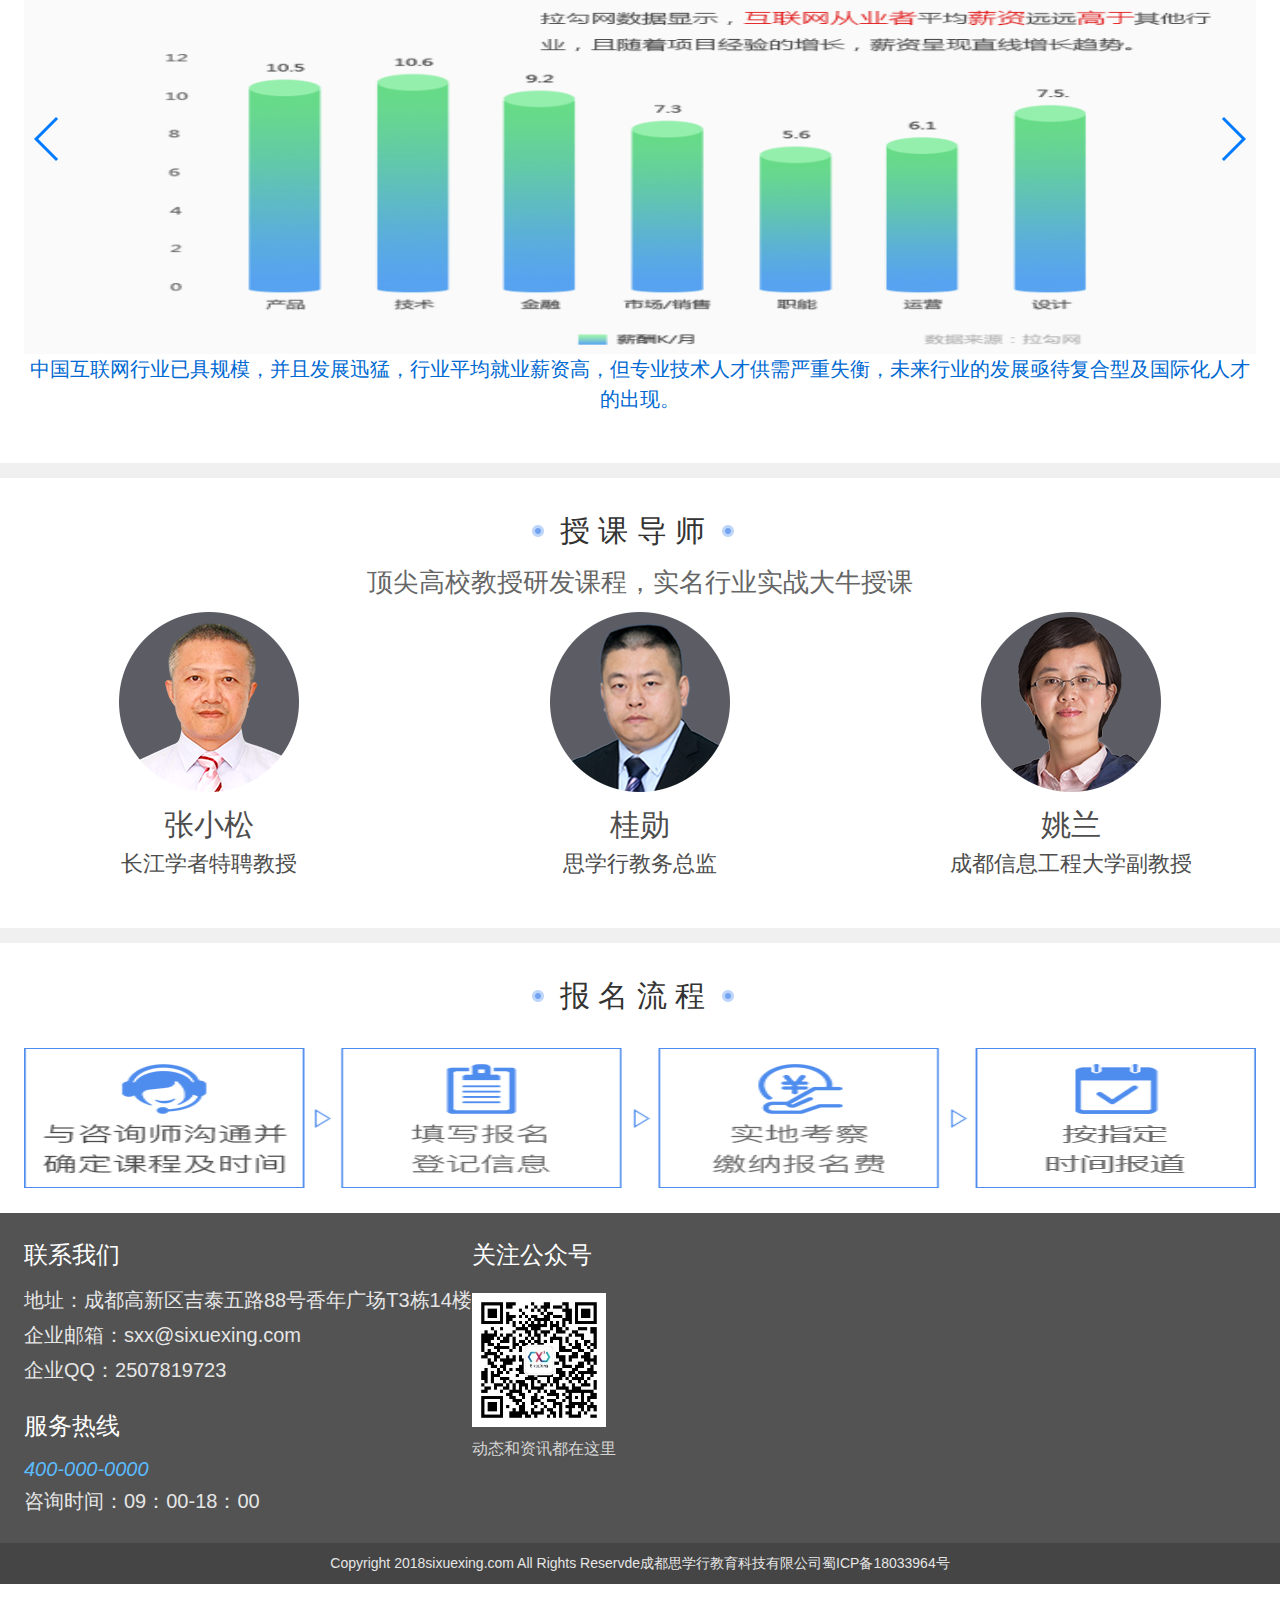
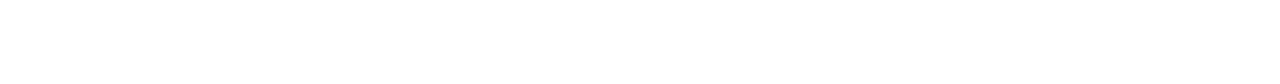
==== commit 962d8ced: "update" ====
--- a/index.html
+++ b/index.html
@@ -21,7 +21,7 @@
 				<img class="header-text" src="images/headertext.png" alt="">
 				<img class="menu-btn" src="images/menubtn.png" alt="">
 			</div>
-			<div class="swiper-container">
+			<div class="swiper-container header-swiper">
 				<div class="swiper-wrapper">
 					<div class="swiper-slide">slider1</div>
 					<div class="swiper-slide">slider2</div>
@@ -56,22 +56,32 @@
 				</div>
 			</div>
 			<div id="item2" class="publicBox">
-				<div class="title">热 门 课 程</div>
+				<div class="title" style="width: 2.5rem;"><i></i>热 门 课 程<i></i></div>
 				<div class="swiper-container item2-swiper">
 					<div class="swiper-wrapper">
-						<div class="swiper-slide">Slide 1</div>
-						<div class="swiper-slide">Slide 2</div>
-						<div class="swiper-slide">Slide 3</div>
-						<div class="swiper-slide">Slide 4</div>
-						<div class="swiper-slide">Slide 5</div>
-						<div class="swiper-slide">Slide 6</div>
+						<div class="swiper-slide">
+							<img src="images/hot/img1.png" alt="">
+							<div class="text">区块链工程师</div>
+						</div>
+						<div class="swiper-slide"><img src="images/hot/img12.png" alt=""><div class="text">AI人工智能</div></div>
+						<div class="swiper-slide"><img src="images/hot/img3.png" alt=""><div class="text">Python工程师</div></div>
+						<div class="swiper-slide"><img src="images/hot/img4.png" alt=""><div class="text">JavascriptES6</div></div>
+						<div class="swiper-slide"><img src="images/hot/img5.png" alt=""><div class="text">C++工程师</div></div>
+						<div class="swiper-slide"><img src="images/hot/img6.png" alt=""><div class="text">GO语言</div></div>
+						<div class="swiper-slide"><img src="images/hot/img7.png" alt=""><div class="text">区块链工程师</div></div>
+						<div class="swiper-slide"><img src="images/hot/img8.png" alt=""><div class="text">区块链工程师</div></div>
+						<div class="swiper-slide"><img src="images/hot/img9.png" alt=""><div class="text">区块链工程师</div></div>
+						<div class="swiper-slide"><img src="images/hot/img10.png" alt=""><div class="text">区块链工程师</div></div>
+						<div class="swiper-slide"><img src="images/hot/img11.png" alt=""><div class="text">区块链工程师</div></div>
+						<div class="swiper-slide"><img src="images/hot/img2.png" alt=""><div class="text">区块链工程师</div></div>
 					</div>
 					<!-- Add Pagination -->
 					<div class="swiper-pagination"></div>
 				</div>
 			</div>
 			<div id="item3" class="publicBox">
-				<div class="title">0 元 免 费 课 程</div>
+				<div class="title" style="width: 3.2rem;"><i></i>0 元 免 费 课 程<i></i></div>
+				<div class="text">知识共享，做真正实用的公开课</div>
 				<div class="item3-content">
 					<div class="list-box">
 						<img src="images/home/1.png" alt="">
@@ -92,7 +102,8 @@
 				</div>
 			</div>
 			<div id="item4" class="publicBox">
-				<div class="title">就 业 薪 资 大 数 据</div>
+				<div class="title" style="width: 3.7rem;"><i></i>就 业 薪 资 大 数 据<i></i></div>
+				<img src="images/home/data4.png" alt="">
 				<div class="lxcontent3 swiper-container">
 					<div class="swiper-wrapper">
 						<div class="lxitem swiper-slide">
@@ -105,10 +116,14 @@
 							<img src="images/home/data3.png" alt="">
 						</div>
 					</div>
-				</div>
+					<div class="swiper-button-next"></div>
+					<div class="swiper-button-prev"></div>
+				</div>
+				<div class="text">中国互联网行业已具规模，并且发展迅猛，行业平均就业薪资高，但专业技术人才供需严重失衡，未来行业的发展亟待复合型及国际化人才的出现。</div>
 			</div>
 			<div id="item5" class="publicBox">
-				<div class="title">授 课 导 师</div>
+				<div class="title" style="width: 2.5rem;"><i></i>授 课 导 师<i></i></div>
+				<div class="text">顶尖高校教授研发课程，实名行业实战大牛授课</div>
 				<div class="item5content">
 					<div class="list">
 						<img src="images/home/teacher1.png" alt="">
@@ -128,7 +143,7 @@
 				</div>
 			</div>
 			<div id="item6" class="publicBox">
-				<div class="title">报 名 流 程</div>
+				<div class="title" style="width: 2.5rem;"><i></i>报 名 流 程<i></i></div>
 				<img src="images/BM.png" alt="">
 			</div>
 		</div>
@@ -162,18 +177,24 @@
 			</div>
 			<div class="btn-box">
 				<img src="images/footer/server.png" alt="">
-				<div class="text">咨询热线</div>
+				<a class="text" href="tel:400-000-000">咨询热线</a>
 			</div>
 		</div>
 	</body>
 	<script type="text/javascript">
-		var mySwiper = new Swiper('.swiper-container', {
+		var mySwiper = new Swiper('.header-swiper', {
 			autoplay: 3000, //可选选项，自动滑动
             loop: true,
 			pagination: '.swiper-pagination',
 			paginationType: 'bullets',
 		})
-        var certifySwiper = new Swiper('.lxcontent3', {
+        var swiper = new Swiper('.lxcontent3', {
+            navigation: {
+                nextEl: '.swiper-button-next',
+                prevEl: '.swiper-button-prev',
+            },
+        });
+        /*var certifySwiper = new Swiper('.lxcontent3', {
             watchSlidesProgress: true,
             slidesPerView: 'auto',
             centeredSlides: true,
@@ -181,7 +202,7 @@
             loopedSlides: 6,
             grabCursor:true,
             slideToClickedSlide:true,
-            on: {
+            /!*on: {
                 progress: function(progress) {
                     for (i = 0; i < this.slides.length; i++) {
                         var slide = this.slides.eq(i);
@@ -208,9 +229,9 @@
                     }
 
                 }
-            }
-        });
-        var swiper = new Swiper('.item2-swiper', {
+            }*!/
+        });*/
+        var swiper1 = new Swiper('.item2-swiper', {
             slidesPerView: 3,
             slidesPerColumn: 2,
             spaceBetween: 30,
--- a/css/common.css
+++ b/css/common.css
@@ -95,6 +95,7 @@
 	position: fixed;
 	bottom: 0;
 	width: 100%;
+	z-index: 100;
 }
 .bottomBtn .btn-box{
 	flex: 1;
@@ -118,35 +119,5 @@
 	font-size: 0.3rem;
 	white-space: nowrap;
 	line-height: 0.5rem;
-}
-/* .home-container .title .span{
-	float: left;
-	display: block;
-	width: 12px;
-	height: 12px;
-	padding: 3px;
-	box-sizing: border-box;
-	border-radius: 50%;
-	background-color: #B3D2FC;
-	margin: 10px 40px;
-} 
-.home-container .title .span span{
-	display: block;
-	width: 6px;
-	height: 6px;
-	border-radius: 50%;
-	background-color: #67A3F8;
-}
-.home-container .title .text{
-	color: #4B4B4B;
-	font-size: 30px;
-	float: left;
-}
-.home-container .title{
-    height: 30px;
-    line-height: 30px;
-    width: 400px;
-    margin: 0 auto;
-    margin-top: 60px;
-    margin-bottom: 10px;
-} */
+	text-decoration: none;
+}--- a/css/home/home.css
+++ b/css/home/home.css
@@ -49,6 +49,16 @@
 	font-size: 0.3rem;
 	color: #333;
 	text-align: center;
+	display: flex;
+	flex-wrap: nowrap;
+	margin: 0.1rem auto;
+}
+.publicBox>.title>i{
+	display: block;
+	width: 0.15rem;
+	height: 0.15rem;
+	margin: 0.15rem;
+	background: url("../../images/home/dian.png") no-repeat center;
 }
 #item2{
 	width: 100%;
@@ -66,26 +76,25 @@
 	height: 3rem;
 	margin-left: auto;
 	margin-right: auto;
-	border: 1px solid red;
+}
+#item2 .item2-swiper .swiper-slide img{
+	width: 0.7rem;
+	height: 0.7rem;
+	margin: 0 auto;
+	display: block;
+}
+#item2 .item2-swiper .swiper-slide .text{
+	text-align: center;
+	width: 100%;
+	white-space: nowrap;
+	font-size: 0.24rem;
+	color: #4E8CEE;
 }
 #item2 .item2-swiper .swiper-slide {
-	text-align: center;
-	border: 1px solid red;
-	font-size: 18px;
+	height:40%;
+	font-size: 0.18rem;
 	background: #fff;
-	/* Center slide text vertically */
-	display: -webkit-box;
-	display: -ms-flexbox;
-	display: -webkit-flex;
-	display: flex;
-	-webkit-box-pack: center;
-	-ms-flex-pack: center;
-	-webkit-justify-content: center;
-	justify-content: center;
-	-webkit-box-align: center;
-	-ms-flex-align: center;
-	-webkit-align-items: center;
-	align-items: center;
+	/*display: flex;*/
 }
 #item3{
 	width: 100%;
@@ -94,6 +103,12 @@
 	height: 4.2rem;
 	padding: 0.2rem 0.24rem;
 	box-sizing: border-box;
+}
+#item3>.text{
+	text-align: center;
+	font-size: 0.26rem;
+	color: #666;
+	margin-bottom: 0.1rem;
 }
 #item3 .item3-content{
 	display: flex;
@@ -157,22 +172,33 @@
 
 .lxcontent3 .lxitem{
 	width: 3.8rem;
-	height: 3.3rem;
+	height: 4.3rem;
 	background: #fff;
 }
 
 .lxcontent3 .lxitem img{
 	width: 100%;
-	height: 3.3rem;
+	height: 4.3rem;
 }
 
 #item4{
 	width: 100%;
 	background-color: #fff;
 	margin-top: 0.15rem;
-	height: 5.6rem;
-	padding: 0.2rem 0.24rem;
-	box-sizing: border-box;
+	height:6.5rem;
+	padding: 0.2rem 0.24rem;
+	box-sizing: border-box;
+}
+#item4>img{
+	width: 5.2rem;
+	height: 0.26rem;
+	margin: 0 auto;
+	display: block;
+}
+#item4>.text{
+	font-size: 0.2rem;
+	color: #0069D2;
+	text-align: center;
 }
 #item5{
 	width: 100%;
@@ -181,6 +207,12 @@
 	height: 4.5rem;
 	padding: 0.2rem 0.24rem;
 	box-sizing: border-box;
+}
+#item5>.text{
+	font-size: 0.26rem;
+	color: #666;
+	text-align: center;
+	margin-bottom: 0.1rem;
 }
 #item5 .item5content{
 	display: flex;
@@ -201,6 +233,7 @@
 	text-align: center;
 	font-size: 0.3rem;
 	color: #4D4D4D;
+	margin-top: 0.1rem;
 }
 #item5 .item5content .list .title{
 	text-align: center;
